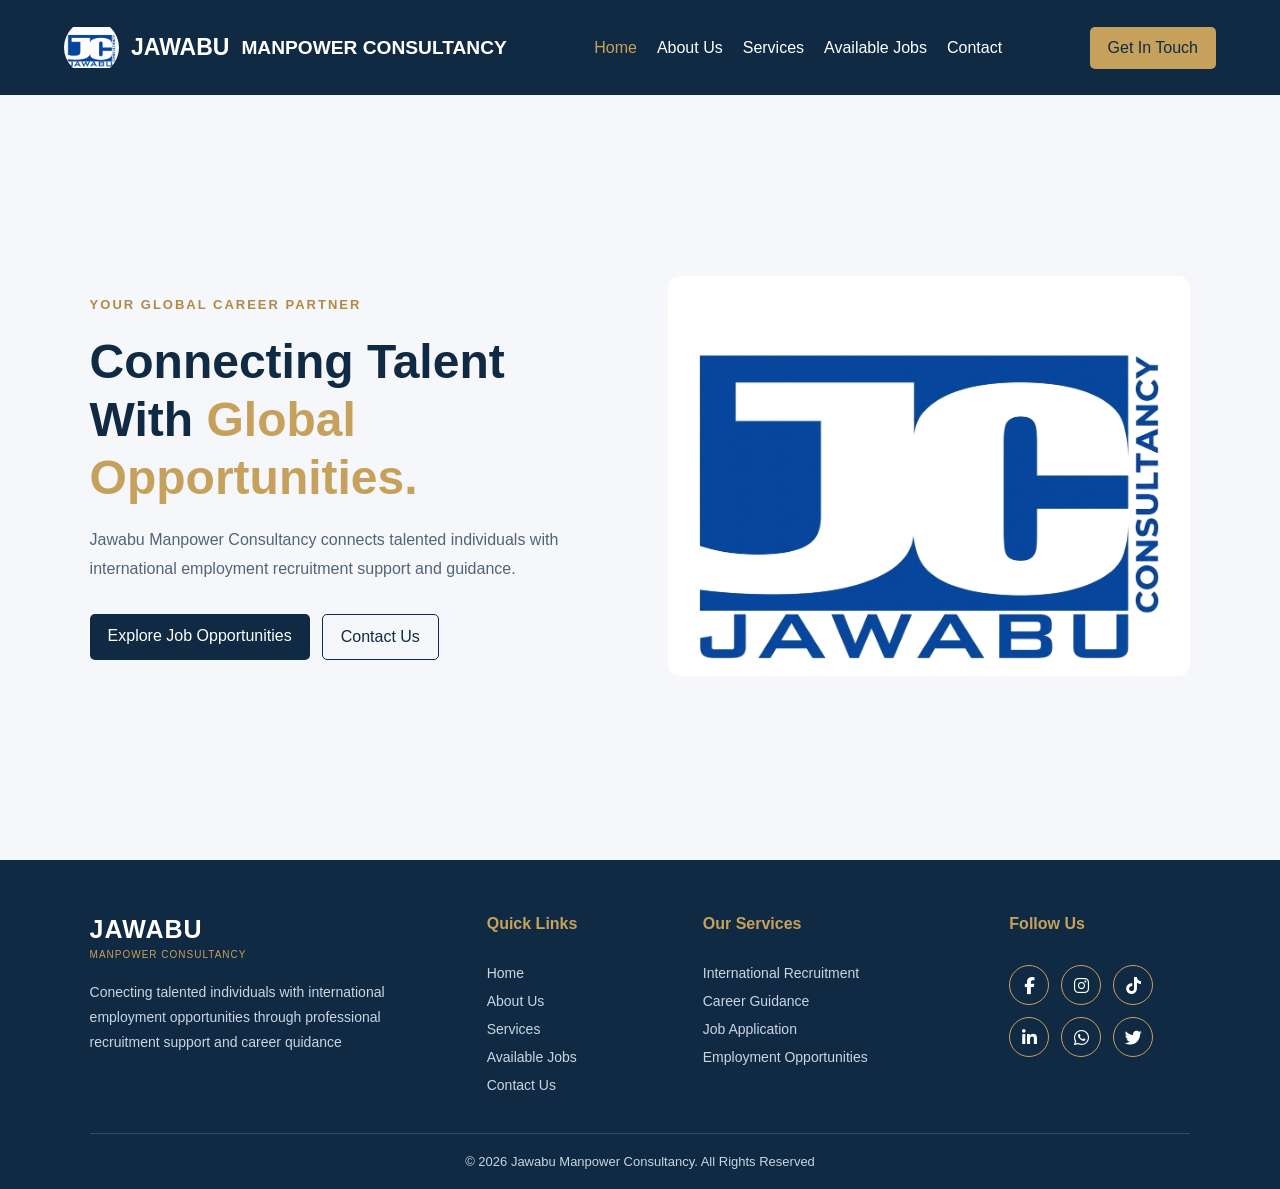
==== index.html @ dbfc6ac1 "Initial commit" ====
<!DOCTYPE html>
<html lang="en">
<head>
    <meta charset="UTF-8">
    <link rel="stylesheet" href="style.css">
    <meta name="viewport" content="width=device-width, initial-scale=1.0">
    <link rel="stylesheet" href="https://cdnjs.cloudflare.com/ajax/libs/font-awesome/6.7.2/css/all.min.css">
    <title>Document</title>
</head>
<body>
    <header class="header">
        <div class="container navbar">
            <a href="#home" class="logo">
                <img src="Gemini_Generated_Image_fpjod7fpjod7fpjo.jfif" alt="">
                <span>JAWABU</span>
                <small>MANPOWER CONSULTANCY</small>
            </a>
            <nav class="nav-links" id="navLinks">
                <a href="#home" class="active">Home</a>
                <a href="About.html">About Us</a>
                <a href="Services.html">Services</a>
                <a href="Jobs.html">Available Jobs</a>
                <a href="Contact.html">Contact</a>
                
            </nav>
            <a href="#contact" class="nav-button">Get In Touch</a>
            <button class="menu-toggle" id="menu-toggle">☰</button>
        </div>
    </header>
    <section class="hero" id="home">
        <div class="hero-text">
            <span class="hero-label">YOUR GLOBAL CAREER PARTNER</span>
            <h1>Connecting Talent With <span>Global Opportunities.</span> </h1>

            <p>Jawabu Manpower Consultancy connects talented individuals with 
                international employment recruitment support and guidance.</p>
            <div class="hero-buttons">
                <a href="#jobs" class="primary-btn"> Explore Job Opportunities</a>
                <a href="#contact" class="secondary-btn">Contact Us</a>
            </div>
        </div>
        <div class="hero-image">
            <img src="Gemini_Generated_Image_fpjod7fpjod7fpjo.jfif" alt="Professional working together">
        </div>
    </section>
    <script src="script.js"></script>
    <footer class="footer">
        <div class="footer-container">
            <div class="footer-about">
                <h2>JAWABU</h2>
                <span>MANPOWER CONSULTANCY</span>
                <P>
                    Conecting talented individuals with international employment 
                    opportunities through professional recruitment support and career quidance
                </P>
            </div>
            <div class="footer-links">
                <h3>Quick Links</h3>
                <a href="#home">Home</a>
                <a href="#about">About Us</a>
                <a href="#services">Services</a>
                <a href="#jobs">Available Jobs</a>
                <a href="#contact">Contact Us</a>
            </div>
            <div class="footer-links">
                <h3>Our Services</h3>
                <a href="#services">International Recruitment</a>
                <a href="#services">Career Guidance</a>
                <a href="#services">Job Application</a>
                <a href="#services">Employment Opportunities</a>
            
            </div>
            <div class="footer-social">
                <h3>Follow Us</h3>
                <div class="social-icons">
                    <a href="#" target="_blank" aria-label="Facebook"><i class="fa-brands fa-facebook-f"></i></a>
                    <a href="#" target="_blank" aria-label="Instagram"><i class="fa-brands fa-instagram"></i></a>
                    <a href="#" target="_blank" aria-label="TikTok"><i class="fa-brands fa-tiktok"></i></a>
                    <a href="#" target="_blank" aria-label="LinkedIn"><i class="fa-brands fa-linkedin-in"></i></a>
                    <a href="#" target="_blank" aria-label="WhatsApp"><i class="fa-brands fa-whatsapp"></i></a>
                    <a href="#" target="_blank" aria-label="Twitter"><i class="fa-brands fa-twitter"></i></a>
                    
                </div>
            </div>
        </div>
        <div class="footer-bottom">
            <p>&copy; 2026 Jawabu Manpower Consultancy. All Rights Reserved</p>
        </div>
    </footer>
    <script src="script.js"></script>
</body>
</html>
---- style.css ----
*{
    margin: 0;
    padding: 0;
    box-sizing: border-box;
}
body{
    font-family: Arial, sans-serif;
    background: #f5f7fa;
}
.header{
    background: #102a43;
    padding: 20px 5%;

}
.navbar{
    display: flex;
    align-items: center;
    justify-content: space-between;
}
.logo{
    color: white;
    text-decoration: none;
    font-size: 23px;
    font-weight: bold;
    display: flex;
    align-items: center;
    gap: 12px;
}
.logo img{
    width: 55px;
    height: 55px;
    object-fit: contain;
    border-radius: 50%;
}
.logo-text span{
    display: block;
    color: white;
    font-size: 22px;
    font-weight: bold;
    letter-spacing: 1px;
}
.logo-text small{
    display: block;
    color: #c6a15b;
    font-size: 10px;
    letter-spacing: 1,2px;
    margin-top: 3px;
}
.nav-links{
    display: flex;
    gap: 20px;
}
.nav-links a{
    color: white;
    text-decoration: none;
}
.nav-links a:hover,
.nav-links .active {
    color: #c6a15b;
}
.nav-button{
    background: #c6a15b;
    color: #102a43;
    padding: 12px 18px;
    text-decoration: none;
    border-radius: 5px;

}
.menu-toggle{
    display: none;
    background: none;
    border: none;
    color: white;
    font-size: 26px;
    cursor: pointer;
}
.hero{
    min-height: 85vh;
    display: flex;
    align-items: center;
    gap: 55px;
    padding: 70px 7%;
}
.hero-text{
    flex: 1;
}
.hero-label{
    color: #b18a45;
    font-size: 13px;
    font-weight: bold;
    letter-spacing: 2px;
}
.hero-text h1{
    color: #102a43;
    font-size: 48px;
    line-height: 1.2;
    margin: 20px 0;
}
.hero-text h1 span{
    color: #c6a15b;
}
.hero-text p{
    color: #536477;
    line-height: 1.8;
    margin-bottom: 30px;
    font-size: 16px;
    max-width: 520px;

}
.hero-buttons{
    display: flex;
    gap: 12px;
}
.primary-btn,
.secondary-btn{
    padding: 13px 18px;
    border-radius: 5px;
    text-decoration: none;
}
.primary-btn{
    background: #102a43;
    color: white;
}
.secondary-btn{
    border: 1px solid #102a43;
    color: #102a43;
}
.hero-image{
    flex: 1;
}
.hero-image img{
    width: 100%;
    height: 400px;
    object-fit: cover;
    border-radius: 12px;
}
@media(max-width: 768px) {
    .navbar{
        flex-wrap: wrap;
    }
    .menu-toggle{
        display: block;
    }
    .nav-links{
        display: none;
        flex-direction: column;
        width: 100%;
        padding: 20px 0;
        gap: 18px;
    }
    .nav-links.show{
        display: flex;
    }
    .nav-button{
        display: none;
    }
    .hero{
        flex-direction: column;
        padding: 40px 6%;
    }
    .hero-text h1{
        font-size: 34px;
    }
    .hero-image img{
        height: 280px;
    }
    .logo img{
        width: 45px;
        height: 45px;
    }
    .logo-text span{
        font-size: 18px;
    }
    .logo-text small{
        font-size: 9px;
    }
    .footer{
        padding: 40px 6% 0;
    }
    .footer-container{
        grid-template-columns: 1fr 1fr;
        gap: 30px 20px;
    }
    .footer-about{
        grid-column: 1/ -1;
    }
}
@media(max-width: 450px) {
    .footer-container{
        grid-template-columns: 1fr;
    }
    .footer-about{
        grid-column: auto;
    }
}
.footer{
    background: #102a43;
    color: white;
    padding: 55px 7% 0;
}
.footer-container{
    display: grid;
    grid-template-columns: 2fr 1fr 1.5fr 1fr;
    gap: 35px;
    padding-bottom: 40px;
}
.footer-about h2{
    font-size: 25px;
    letter-spacing: 1px;
}
.footer-about span{
    color: #c6a15b;
    font-size: 10px;
    letter-spacing: 1px;
}
.footer-about p{
    color: #cbd5e1;
    font-size: 14px;
    line-height: 1.8;
    margin-top: 18px;
    max-width: 300px;
}
.footer h3{
    color: #c6a15b;
    font-size: 16px;
    margin-bottom: 20px;
}
.footer-links,
.footer-social{
    display: flex;
    flex-direction: column;
    gap: 12px;
}
.footer-links a,
.footer-social a{
    color: #cbd5e1;
    text-decoration: none;
    font-size: 14px;
    transition: 0.3s;
}
.footer-links a:hover,
.footer-social a:hover{
    color: #c6a15b;
    padding-left: 5px;
}
.footer-bottom{
    border-top: 1px solid #344b60;
    padding: 20px 0;
    text-align: center;
}
.footer-bottom p{
    color: #cbd5e1;
    font-size: 13px;
}
.social-icons{
    display: flex;
    gap: 12px;
    flex-wrap: wrap;
}
.social-icons a{
    width: 40px;
    height: 40px;
    display: flex;
    align-items: center;
    justify-content: center;
    border-radius: 50%;
    border: 1px solid #c6a15b;
    color: white;
    font-size: 17px;
    text-decoration: none;
    transition: 0.3s;
}
.social-icons a:hover{
    background-color: #c6a15b;
    color: #102a43;
    transform: translate(-4px);
}
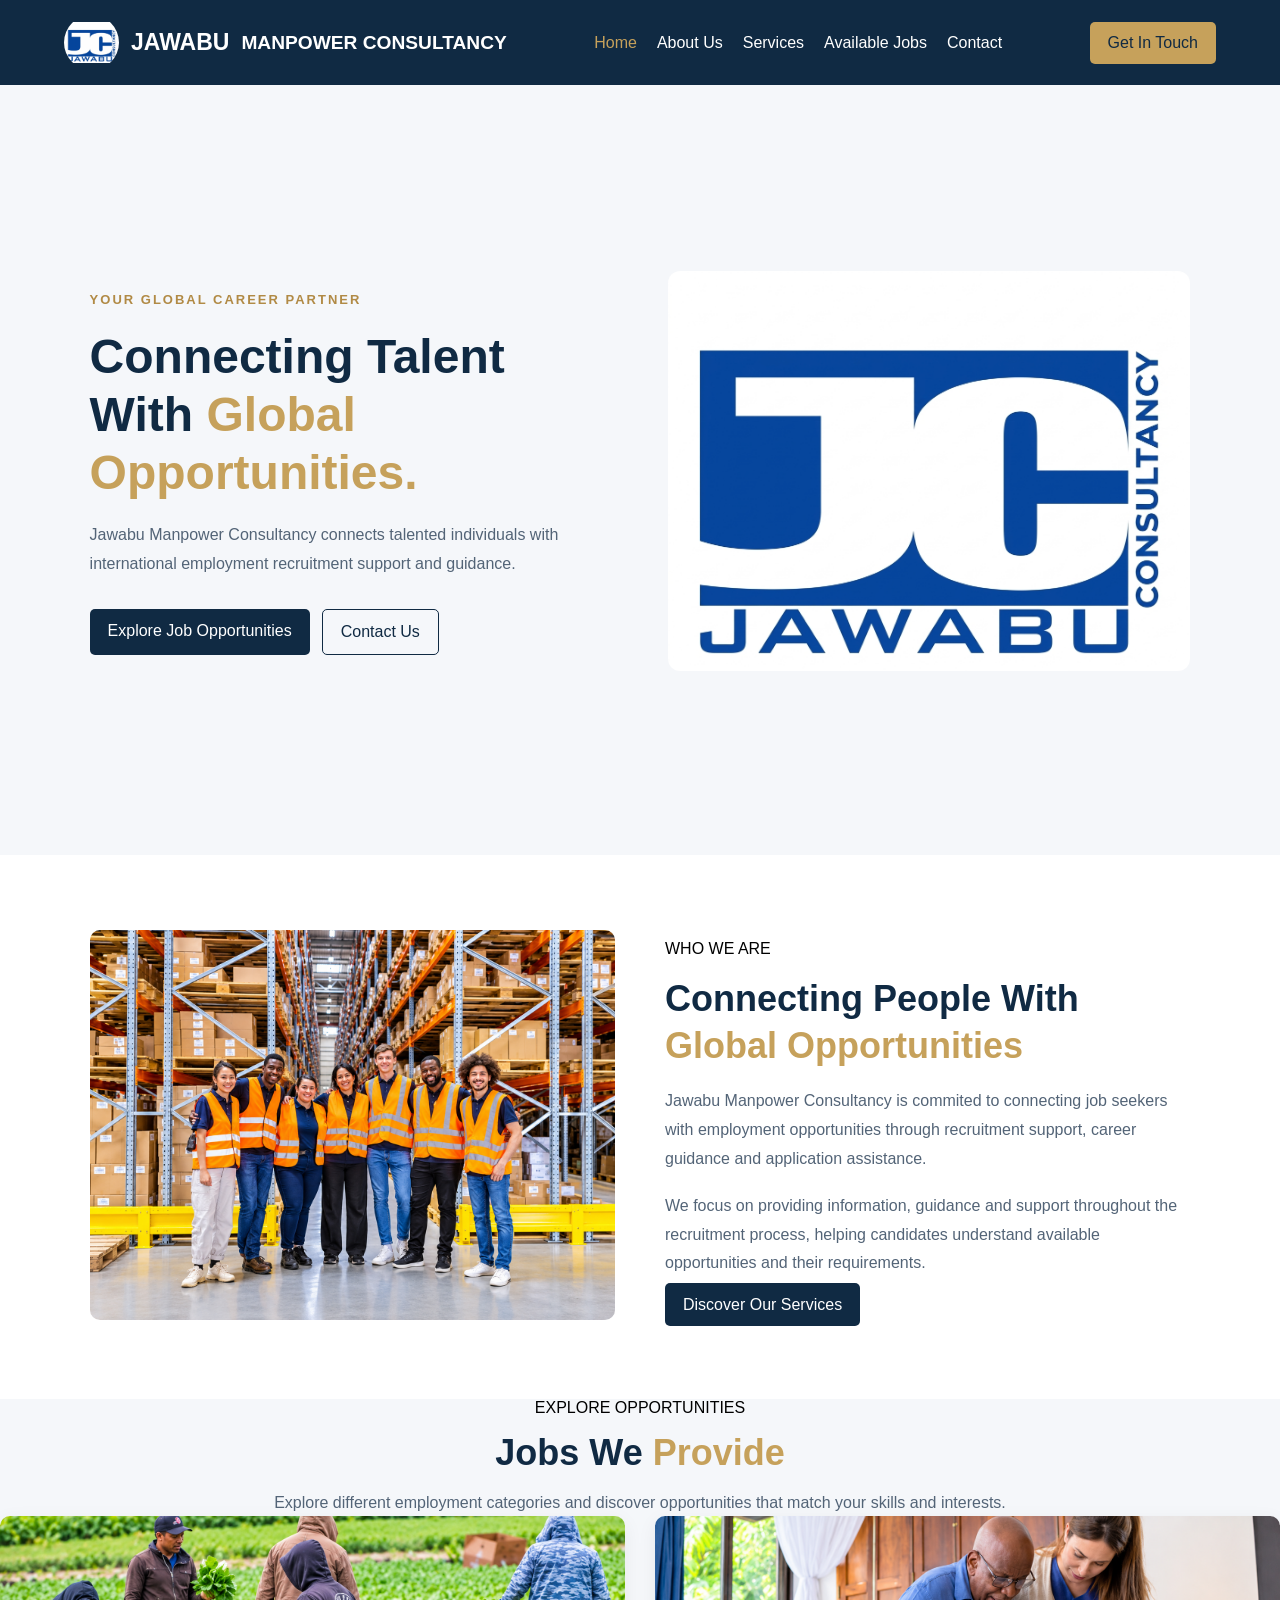
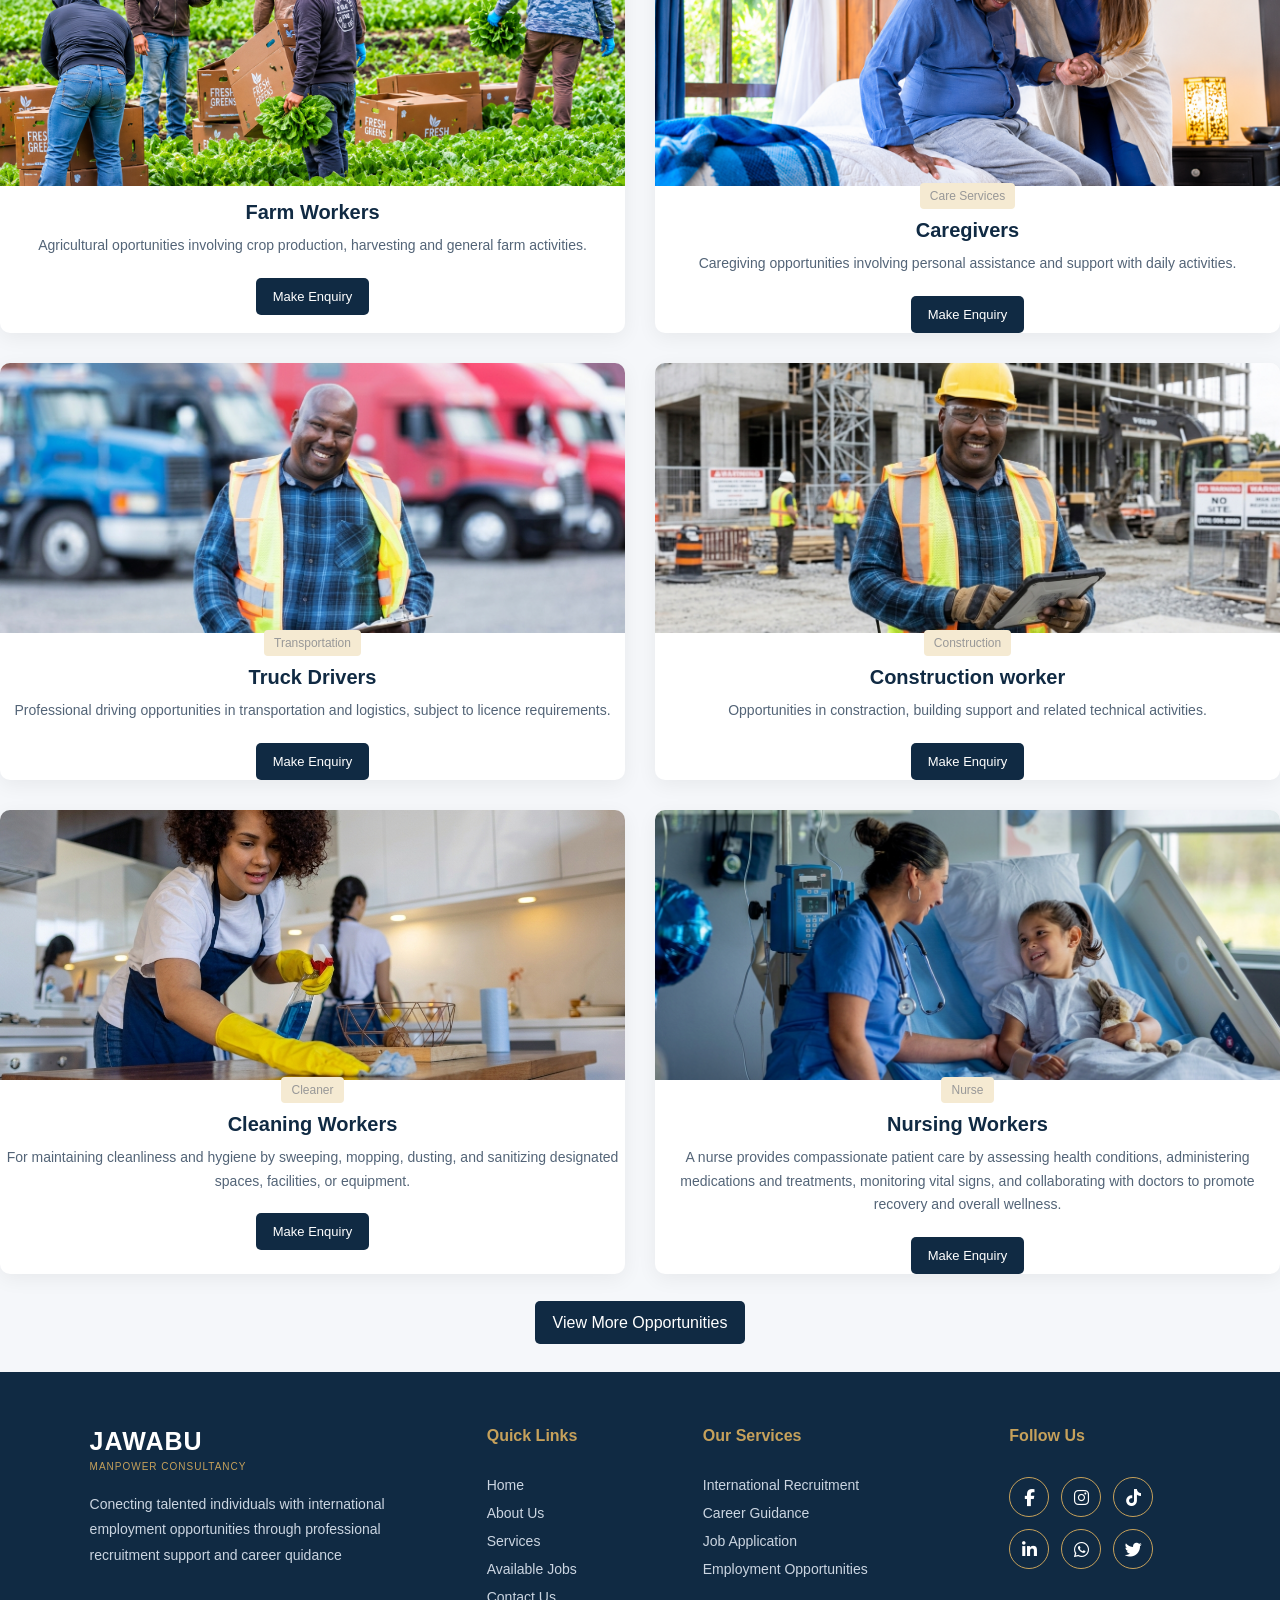
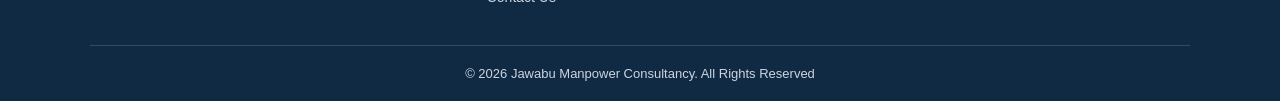
==== commit 1c8b270d: "Job application" ====
--- a/index.html
+++ b/index.html
@@ -35,15 +35,118 @@
             <p>Jawabu Manpower Consultancy connects talented individuals with 
                 international employment recruitment support and guidance.</p>
             <div class="hero-buttons">
-                <a href="#jobs" class="primary-btn"> Explore Job Opportunities</a>
-                <a href="#contact" class="secondary-btn">Contact Us</a>
+                <a href="Jobs.html" class="primary-btn"> Explore Job Opportunities</a>
+                <a href="Contact.html" class="secondary-btn">Contact Us</a>
             </div>
         </div>
         <div class="hero-image">
             <img src="Gemini_Generated_Image_fpjod7fpjod7fpjo.jfif" alt="Professional working together">
         </div>
     </section>
-    <script src="script.js"></script>
+    <section class="experience-section" id="about">
+        <div class="experience-container">
+            <div class="experience-image">
+                <img src="Warehouse Team in the Aisle.png" alt="Professional recruitment">
+            </div>
+            <div class="experience-text">
+                <span class="section-label">WHO WE ARE</span>
+                <h2>Connecting People With <span>Global Opportunities</span></h2>
+                <p>Jawabu Manpower Consultancy is commited to connecting job seekers with employment 
+                opportunities through recruitment support, career guidance and application assistance.</p>
+                <p>We focus on providing information, guidance and support throughout the recruitment process, helping candidates
+                understand available opportunities and their requirements.
+                </p>
+                <a href="#services" class="primary-btn">Discover Our Services</a>
+            </div>
+        </div>
+    </section>
+
+    <section class="jobs-heading">
+        <div class="section-label">
+            <span class="section-label">EXPLORE OPPORTUNITIES</span>
+            <h2>Jobs We <span>Provide</span></h2>
+            <p>
+                Explore different employment categories and discover opportunities that match your skills and interests.
+            </p>
+        </div>
+        <div class="jobs-container">
+            <div class="job-card">
+                <img src="Farm worker.png" alt="Farm Worker">
+                <div class="job-content">
+                    <span class="Agriculture"></span>
+                    <h3>Farm Workers</h3>
+                    <p>
+                        Agricultural oportunities involving crop production, harvesting and general farm activities.
+                    </p>
+                    <a href="Contact.html" class="job-btn">Make Enquiry</a>
+                </div>
+            </div>
+             <div class="job-card">
+                <img src="Caregiver.png" alt="Caregiver">
+                <div class="job-content">
+                    <span class="job-country">Care Services</span>
+                    <h3>Caregivers</h3>
+                    <p>
+                        Caregiving opportunities involving personal assistance and support with daily activities.
+                    </p>
+                    <a href="Contact.html" class="job-btn">Make Enquiry</a>
+                </div>
+            </div>
+
+             <div class="job-card">
+                <img src="Driver.jfif" alt="Truck driver">
+                <div class="job-content">
+                    <span class="job-country">Transportation</span>
+                    <h3>Truck Drivers</h3>
+                    <p>
+                        Professional driving opportunities in transportation and logistics, subject to licence requirements.
+                    </p>
+                    <a href="Contact.html" class="job-btn">Make Enquiry</a>
+                </div>
+            </div>
+
+             <div class="job-card">
+                <img src="Constraction.jfif" alt="Construction worker">
+                <div class="job-content">
+                    <span class="job-country">Construction</span>
+                    <h3>Construction worker</h3>
+                    <p>
+                        Opportunities in constraction, building support and related technical activities.
+                    </p>
+                    <a href="Contact.html" class="job-btn">Make Enquiry</a>
+                </div>
+            </div>
+
+             <div class="job-card">
+                <img src="Cleaner.jfif" alt="Cleaner worker">
+                <div class="job-content">
+                    <span class="job-country">Cleaner</span>
+                    <h3>Cleaning Workers</h3>
+                    <p>
+                        For maintaining cleanliness and hygiene by sweeping, mopping, dusting, and sanitizing designated spaces, facilities, or equipment.
+                    </p>
+                    <a href="Contact.html" class="job-btn">Make Enquiry</a>
+                </div>
+            </div>
+
+             <div class="job-card">
+                <img src="Nurse.jfif" alt="Nursing Workers">
+                <div class="job-content">
+                    <span class="job-country">Nurse</span>
+                    <h3>Nursing Workers</h3>
+                    <p>
+                        A nurse provides compassionate patient care by assessing health 
+                        conditions, administering medications and treatments, monitoring vital signs, 
+                        and collaborating with doctors to promote recovery and overall wellness.
+                    </p>
+                    <a href="Contact.html" class="job-btn">Make Enquiry</a>
+                </div>
+            </div>
+        </div>
+        <div class="jobs-more">
+            <a href="Jobs.html" class="primary-btn">View More Opportunities</a>
+        </div>
+    </section>
     <footer class="footer">
         <div class="footer-container">
             <div class="footer-about">
@@ -57,10 +160,10 @@
             <div class="footer-links">
                 <h3>Quick Links</h3>
                 <a href="#home">Home</a>
-                <a href="#about">About Us</a>
-                <a href="#services">Services</a>
-                <a href="#jobs">Available Jobs</a>
-                <a href="#contact">Contact Us</a>
+                <a href="About.html">About Us</a>
+                <a href="Services.html">Services</a>
+                <a href="Jobs.html">Available Jobs</a>
+                <a href="Jobs.html">Contact Us</a>
             </div>
             <div class="footer-links">
                 <h3>Our Services</h3>
--- a/style.css
+++ b/style.css
@@ -6,11 +6,21 @@
 body{
     font-family: Arial, sans-serif;
     background: #f5f7fa;
+    padding-top: 90px;
 }
 .header{
     background: #102a43;
-    padding: 20px 5%;
-
+    padding: 15px 5%;
+    position: fixed;
+    top: 0;
+    left: 0;
+    width: 100%;
+    z-index: 1000;
+
+}
+html{
+    scroll-behavior: smooth;
+    scroll-padding-top: 90px;
 }
 .navbar{
     display: flex;
@@ -174,6 +184,27 @@
     .logo-text small{
         font-size: 9px;
     }
+    .experience-section,
+    .jobs-section{
+        padding: 50px 6%;
+    }
+    .experience-container{
+        grid-template-columns: 1fr;
+
+    }
+    .experience-image img{
+        height: 280px;
+    }
+    .experience-text h2,
+    .jobs-heading h2{
+        font-size: 29px;
+    }
+    .jobs-container{
+        grid-template-columns: 1fr;
+    }
+    .job-card img{
+        height: 230px;
+    }
     .footer{
         padding: 40px 6% 0;
     }
@@ -192,6 +223,126 @@
     .footer-about{
         grid-column: auto;
     }
+}
+.experience-section{
+    padding: 75px 7%;
+    background: white;
+}
+.experience-container{
+    display: grid;
+    grid-template-columns: 1fr 1fr;
+    align-items: center;
+    gap: 50px;
+}
+.experience-image img{
+    width: 100%;
+    height: 390px;
+    object-fit: cover;
+    border-radius: 10px;
+}
+.experience-text h2{
+    color: #102a43;
+    font-size: 36px;
+    line-height: 1.3;
+    margin: 18px 0;
+}
+.experience-text h2 span{
+    color: #c6a15b;
+}
+.experience-text p{
+    color: #536477;
+    line-height: 1.8;
+    margin-bottom: 18px;
+}
+
+.jobs-section{
+    padding: 75px 7%;
+    background: #f5f7fa;
+}
+.jobs-heading{
+    text-align: center;
+    max-width: 100%;
+    margin: 0 auto 40px;
+    width: 100%;
+    box-sizing: border-box;
+    height: 100%;
+
+}
+.jobs-heading h2{
+    color: #102a43;
+    font-size: 36px;
+    margin: 15px 0;
+}
+.jobs-heading h2 span{
+    color: #c6a15b;
+}
+.jobs-heading p{
+    color: #536477;
+    line-height: 1.7;
+}
+.jobs-container{
+    display: grid;
+    grid-template-columns: repeat(2, minmax(0, 1fr));
+    gap: 30px;
+    max-width: none;
+    width: 100%;
+    align-items: stretch;
+}
+.job-card{
+    background: white;
+    border-radius: 10px;
+    overflow: hidden;
+    box-shadow: 0 5px 20px rgba(0,0,0,0.06);
+    width: 100%;
+    box-sizing: border-box;
+    transition: transform 0.3s ease;
+    min-width: 0;
+    height: 100%;
+    
+}
+.job-card:hover{
+    transform: translate(-5px);
+}
+.job-card img{
+    width: 100%;
+    height: 270px;
+    object-fit: cover;
+    display: block;
+}
+.job-country{
+    color: #989898;
+    background: #f5ead2;
+    padding: 6px 10px;
+    font-size: 12px;
+    border-radius: 4px;
+}
+.job-content h3{
+    color: #102a43;
+    margin: 15px 0 10px;
+    font-size: 20px;
+}
+.job-content p{
+    color: #536477;
+    font-size: 14px;
+    line-height: 1.7;
+    margin-bottom: 20px;
+}
+.job-btn{
+    display: inline-block;
+    background: #102a43;
+    color: white;
+    padding: 11px 17px;
+    border-radius: 5px;
+    text-decoration: none;
+    font-size: 13px;
+}
+.job-btn:hover{
+    background: #c6a15b;
+    color: #102a43;
+}
+.jobs-more{
+    text-align: center;
+    margin-top: 40px;
 }
 .footer{
     background: #102a43;
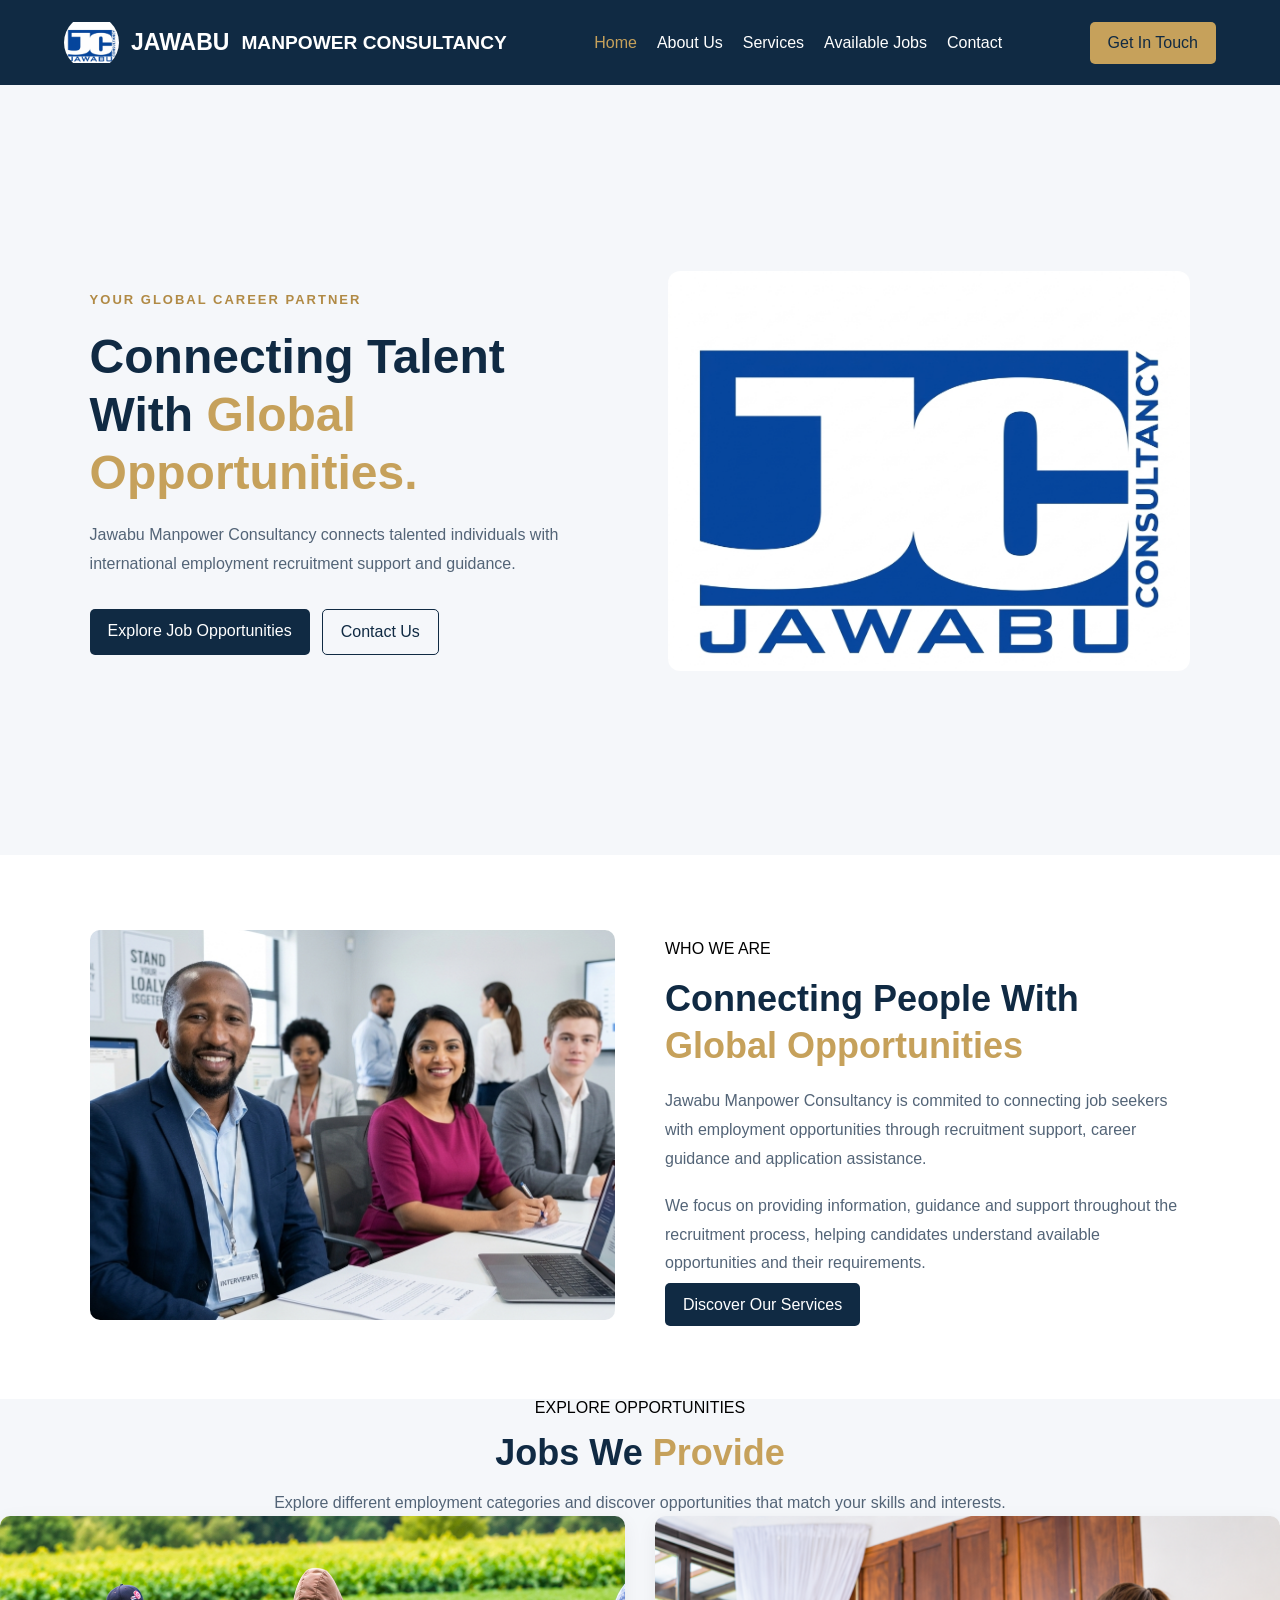
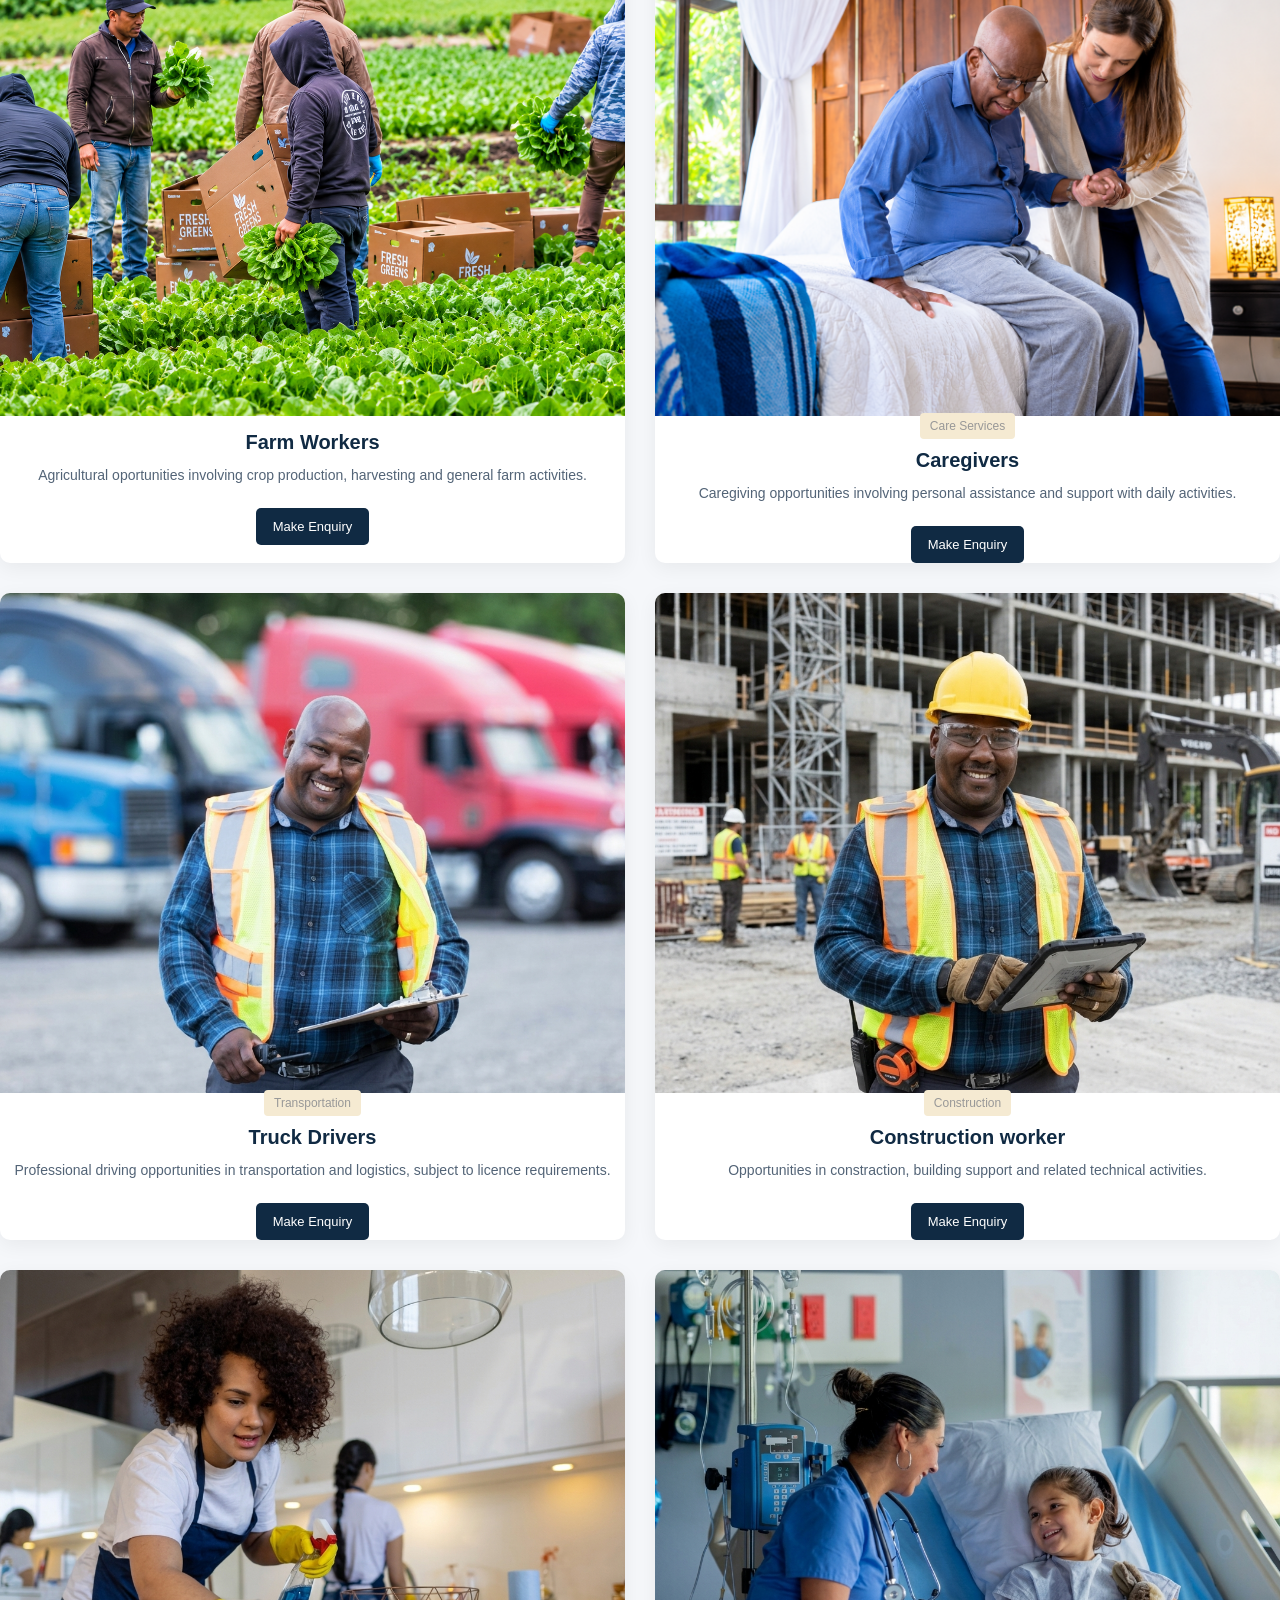
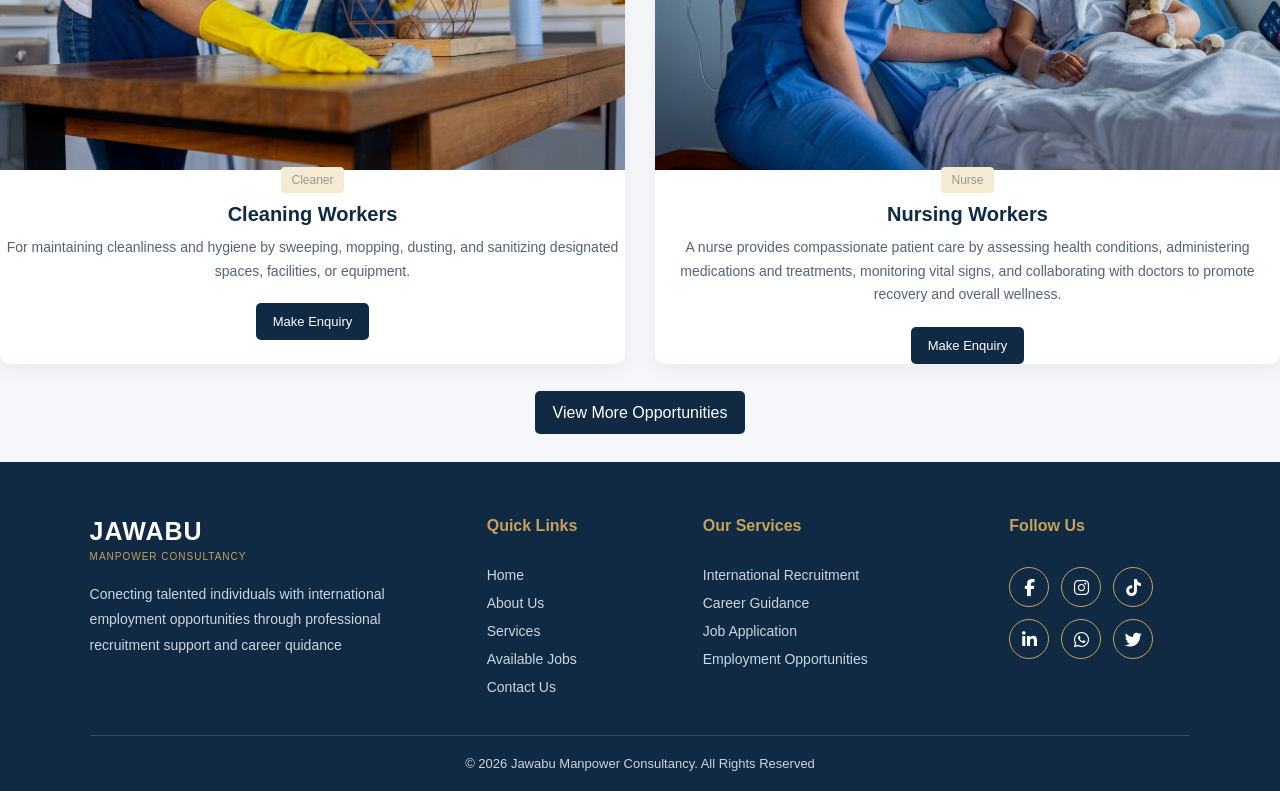
==== commit c7580a39: "job application" ====
--- a/index.html
+++ b/index.html
@@ -11,7 +11,7 @@
     <header class="header">
         <div class="container navbar">
             <a href="#home" class="logo">
-                <img src="Gemini_Generated_Image_fpjod7fpjod7fpjo.jfif" alt="">
+                <img src="Jawabu.jfif" alt="logo">
                 <span>JAWABU</span>
                 <small>MANPOWER CONSULTANCY</small>
             </a>
@@ -40,13 +40,13 @@
             </div>
         </div>
         <div class="hero-image">
-            <img src="Gemini_Generated_Image_fpjod7fpjod7fpjo.jfif" alt="Professional working together">
+            <img src="Jawabu.jfif" alt="Professional working together">
         </div>
     </section>
     <section class="experience-section" id="about">
         <div class="experience-container">
             <div class="experience-image">
-                <img src="Warehouse Team in the Aisle.png" alt="Professional recruitment">
+                <img src="Hiring manager.jfif" alt="Professional recruitment">
             </div>
             <div class="experience-text">
                 <span class="section-label">WHO WE ARE</span>
@@ -159,18 +159,18 @@
             </div>
             <div class="footer-links">
                 <h3>Quick Links</h3>
-                <a href="#home">Home</a>
+                <a href="index.html">Home</a>
                 <a href="About.html">About Us</a>
                 <a href="Services.html">Services</a>
                 <a href="Jobs.html">Available Jobs</a>
-                <a href="Jobs.html">Contact Us</a>
+                <a href="Contact.html">Contact Us</a>
             </div>
             <div class="footer-links">
                 <h3>Our Services</h3>
                 <a href="#services">International Recruitment</a>
                 <a href="#services">Career Guidance</a>
-                <a href="#services">Job Application</a>
-                <a href="#services">Employment Opportunities</a>
+                <a href="Jobs.html">Job Application</a>
+                <a href="Jobs.html">Employment Opportunities</a>
             
             </div>
             <div class="footer-social">
--- a/style.css
+++ b/style.css
@@ -305,7 +305,7 @@
 }
 .job-card img{
     width: 100%;
-    height: 270px;
+    height: 500px;
     object-fit: cover;
     display: block;
 }
@@ -425,4 +425,81 @@
     background-color: #c6a15b;
     color: #102a43;
     transform: translate(-4px);
+}
+.about-banner{
+    background: #102a43;
+    padding: 90px;
+    text-align: center;
+    color: white;
+}
+.about-banner-content{
+    max-width: 800px;
+    margin: auto;
+}
+.about-banner span{
+    color: #c6a15b;
+    font-weight: bold;
+    letter-spacing: 2px;
+}
+.about-banner h1{
+    font-size: 42px;
+    margin: 18px 0;
+}
+.about-banner p{
+    color: #d5dfeb;
+    line-height: 1.7;
+}
+.about-intro{
+    padding: 80px 7%;
+    background: white;
+}
+.about-container{
+    display: grid;
+    grid-template-columns: 1fr 1fr;
+    align-items: center;
+    gap: 50px;
+}
+.about-image img{
+    width: 100%;
+    height: 400px;
+    object-fit: cover;
+    border-radius: 12px;
+}
+.about-text h2{
+    color: #102a43;
+    font-size: 36px;
+    line-height: 1.3;
+    margin: 18px 0;
+}
+.about-text h2 span{
+    color: #c6a15b;
+}
+.about-text p{
+    color: #536477;
+    line-height: 1.8;
+    margin-bottom: 18px;
+}
+.mission-section{
+    padding: 70px 7%;
+    background: #f5f7fa;
+}
+.mission-container{
+    display: grid;
+    grid-template-columns: 1fr 1fr;
+    gap: 30px;
+}
+.mission-card{
+    background: white;
+    padding: 35px;
+    border-radius: 10px;
+    border-left: 4px solid #c6a15b;
+}
+.mission-card h3{
+    color: #102a43;
+    font-size: 25px;
+    margin-bottom: 15px;
+}
+.mission-card p{
+    color: #536477;
+    line-height: 1.8;
 }
